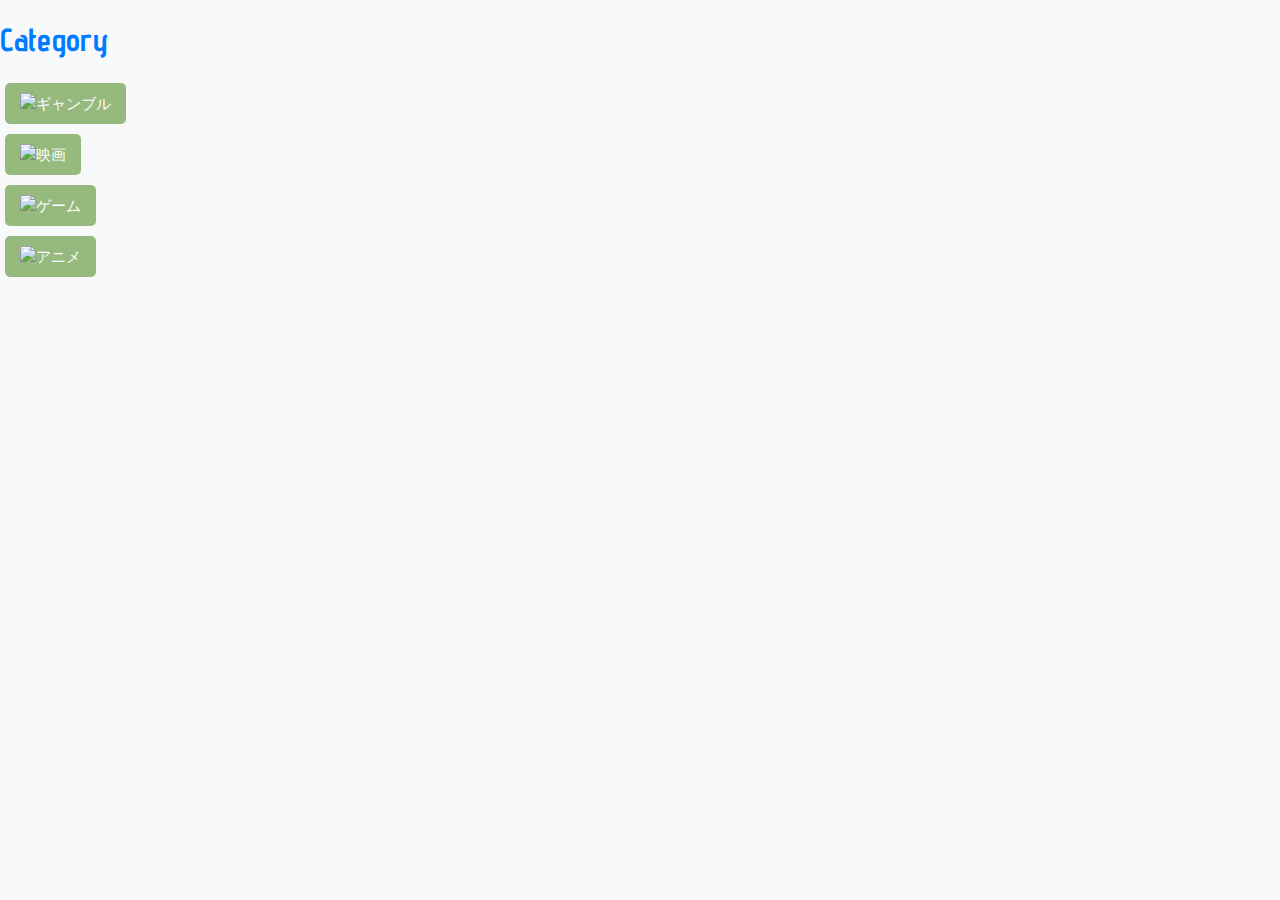
==== Hatakon/Programs/category.html @ 748f1a58 "a" ====
<!DOCTYPE html>
<html lang="ja">
<head>
    <meta charset="UTF-8">
    <title>項目一覧</title>
    <link rel="stylesheet" type="text/css" href="../assets/css/Category.css">
    <link rel="preconnect" href="https://fonts.googleapis.com">
    <link rel="preconnect" href="https://fonts.gstatic.com" crossorigin>
    <link href="https://fonts.googleapis.com/css2?family=Advent+Pro:ital,wght@0,100..900;1,100..900&display=swap" rel="stylesheet">
    <link href="https://fonts.googleapis.com/css2?family=Noto+Sans+JP:wght@100..900&display=swap" rel="stylesheet">
    <!--iconのリンク-->
    <link rel="stylesheet" href="https://fonts.googleapis.com/css2?family=Material+Symbols+Outlined:opsz,wght,FILL,GRAD@20..48,100..700,0..1,-50..200" />
    <link rel="icon" href="../assets/image/favicon.ico">
    <!--Bootstrap5のリンク-->
    <link href="https://cdn.jsdelivr.net/npm/bootstrap@5.3.0/dist/css/bootstrap.min.css" rel="stylesheet" integrity="sha384-9ndCyUaIbzAi2FUVXJi0CjmCapSmO7SnpJef0486qhLnuZ2cdeRhO02iuK6FUUVM" crossorigin="anonymous">

</head>
<body>
<h1>Category</h1>
<div class="container text-center">
    <div class="row">
      <div class="col-6">
        <button type=“button” onclick="location.href='choosecategory.html'"><img src="../assets/image/GOD.jpg">ギャンブル</button>
    </div>

    <div class="col-6">
      <button type=“button” onclick="location.href='choosecategory.html'"><img src="../assets/image/GOD.jpg">映画</button>
    </div>

    <div class="col-6">
      <button type=“button” onclick="location.href='choosecategory.html'"><img src="../assets/image/GOD.jpg">ゲーム</button>    
    </div>

    <div class="col-6">
      <button type=“button” onclick="location.href='choosecategory.html'"><img src="../assets/image/GOD.jpg">アニメ</button>    
    </div>

    <script src="https://cdn.jsdelivr.net/npm/bootstrap@5.3.0/dist/js/bootstrap.bundle.min.js" integrity="sha384-geWF76RCwLtnZ8qwWowPQNguL3RmwHVBC9FhGdlKrxdiJJigb/j/68SIy3Te4Bkz" crossorigin="anonymous"></script>
</body>
</html>
---- Hatakon/assets/css/Category.css ----
/* Category.css */

/* 全体のスタイル */
body {
  font-family: 'Noto Sans JP', sans-serif; /* ページ全体のフォントを 'Noto Sans JP' に設定し、フォールバックとして sans-serif を使用します。 */
  background-color: #f8f9fa; /* ページの背景色を薄いグレーに設定します。 */
  color: #333; /* 文字色を濃いグレーに設定します。 */
  margin: 0; /* ページ全体の余白をなくします。 */
  padding: 0; /* ページ全体のパディングをなくします。 */
}

h1 {
  font-family: 'Advent Pro', sans-serif; /* タイトルのフォントを 'Advent Pro' に設定し、フォールバックとして sans-serif を使用します。 */
  text-align: left; /* タイトルを中央揃えにします。 */
  margin: 20px 0; /* タイトルの上下に20pxの余白を設定します。 */
  color: #007bff; /* タイトルの文字色を青に設定します。 */
}

/* ボタンのスタイル */
  button {
    display: inline-block; /* ボタンを横並びにする */
    border: none; /* 枠線をなくす */
    border-radius: 5px; /* 角丸をつける */
    padding: 10px 15px; /* ボタンの内側の余白 */
    margin: 5px; /* ボタン同士の余白 */
    background-color: #96b97d; /* ボタンの背景色 */
    color: white; /* ボタンの文字色 */
    text-align: center; /* ボタンのテキストを中央揃えにする */
    text-decoration: none; /* テキストに下線をつけない */
    font-size: 15px; /* テキストのフォントサイズ */
    cursor: pointer; /* マウスポインタを変更する */
  }
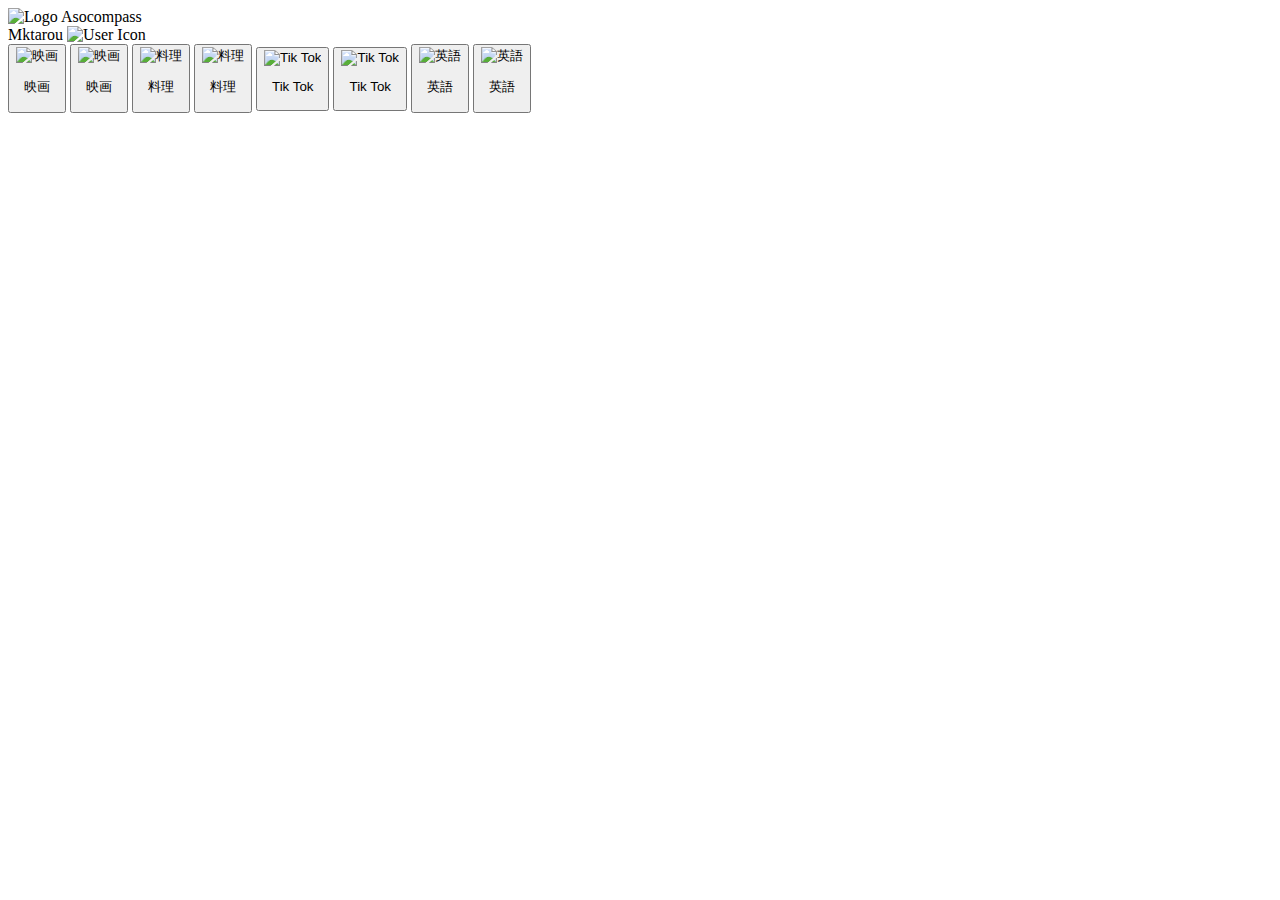
==== commit a6a80249: "Create category.html" ====
--- a/Hatakon/Programs/category.html
+++ b/Hatakon/Programs/category.html
@@ -1,40 +1,71 @@
 <!DOCTYPE html>
 <html lang="ja">
-<head>
-    <meta charset="UTF-8">
-    <title>項目一覧</title>
-    <link rel="stylesheet" type="text/css" href="../assets/css/Category.css">
-    <link rel="preconnect" href="https://fonts.googleapis.com">
-    <link rel="preconnect" href="https://fonts.gstatic.com" crossorigin>
-    <link href="https://fonts.googleapis.com/css2?family=Advent+Pro:ital,wght@0,100..900;1,100..900&display=swap" rel="stylesheet">
-    <link href="https://fonts.googleapis.com/css2?family=Noto+Sans+JP:wght@100..900&display=swap" rel="stylesheet">
-    <!--iconのリンク-->
-    <link rel="stylesheet" href="https://fonts.googleapis.com/css2?family=Material+Symbols+Outlined:opsz,wght,FILL,GRAD@20..48,100..700,0..1,-50..200" />
-    <link rel="icon" href="../assets/image/favicon.ico">
-    <!--Bootstrap5のリンク-->
-    <link href="https://cdn.jsdelivr.net/npm/bootstrap@5.3.0/dist/css/bootstrap.min.css" rel="stylesheet" integrity="sha384-9ndCyUaIbzAi2FUVXJi0CjmCapSmO7SnpJef0486qhLnuZ2cdeRhO02iuK6FUUVM" crossorigin="anonymous">
-
-</head>
-<body>
-<h1>Category</h1>
-<div class="container text-center">
-    <div class="row">
-      <div class="col-6">
-        <button type=“button” onclick="location.href='choosecategory.html'"><img src="../assets/image/GOD.jpg">ギャンブル</button>
-    </div>
-
-    <div class="col-6">
-      <button type=“button” onclick="location.href='choosecategory.html'"><img src="../assets/image/GOD.jpg">映画</button>
-    </div>
-
-    <div class="col-6">
-      <button type=“button” onclick="location.href='choosecategory.html'"><img src="../assets/image/GOD.jpg">ゲーム</button>    
-    </div>
-
-    <div class="col-6">
-      <button type=“button” onclick="location.href='choosecategory.html'"><img src="../assets/image/GOD.jpg">アニメ</button>    
-    </div>
-
-    <script src="https://cdn.jsdelivr.net/npm/bootstrap@5.3.0/dist/js/bootstrap.bundle.min.js" integrity="sha384-geWF76RCwLtnZ8qwWowPQNguL3RmwHVBC9FhGdlKrxdiJJigb/j/68SIy3Te4Bkz" crossorigin="anonymous"></script>
-</body>
-</html>
+    <head>
+        <meta charset="UTF-8">
+        <meta name="viewport" content="width=device-width, initial-scale=1.0">
+        <title>Asocompass-category</title>
+    
+        <!--fontのリンク-->
+        <link rel="preconnect" href="https://fonts.googleapis.com">
+        <link rel="preconnect" href="https://fonts.gstatic.com" crossorigin>
+        <link href="https://fonts.googleapis.com/css2?family=Advent+Pro:ital,wght@0,100..900;1,100..900&display=swap" rel="stylesheet">
+        <link href="https://fonts.googleapis.com/css2?family=Noto+Sans+JP:wght@100..900&display=swap" rel="stylesheet">
+        <!--iconのリンク-->
+        <link rel="stylesheet" href="https://fonts.googleapis.com/css2?family=Material+Symbols+Outlined:opsz,wght,FILL,GRAD@20..48,100..700,0..1,-50..200" />
+        <link rel="icon" href="../assets/image/favicon.ico">
+        <!--Bootstrap5のリンク-->
+        <link href="https://cdn.jsdelivr.net/npm/bootstrap@5.3.0/dist/css/bootstrap.min.css" rel="stylesheet" integrity="sha384-9ndCyUaIbzAi2FUVXJi0CjmCapSmO7SnpJef0486qhLnuZ2cdeRhO02iuK6FUUVM" crossorigin="anonymous">
+        <!--navbarのリンク-->
+        <!-- <?php require 'navbar.php'; ?> -->
+        <!--style.cssに書き加えて、cssのファイル名を変更してください-->
+        <link rel="stylesheet" href="../assets/css/category.css">
+    </head>
+    <body>
+        <div class="container">
+            <div class="header">
+                <div class="logo">
+                    <img src="logo.png" alt="Logo">
+                    <span>Asocompass</span>
+                </div>
+                <div class="user-info">
+                    <span>Mktarou</span>
+                    <img src="user-icon.png" alt="User Icon">
+                </div>
+            </div>
+            <div class="category">
+                <button>
+                    <img src="movie-icon.png" alt="映画">
+                    <p>映画</p>
+                </button>
+                <button>
+                    <img src="movie-icon.png" alt="映画">
+                    <p>映画</p>
+                </button>
+                <button>
+                    <img src="cooking-icon.png" alt="料理">
+                    <p>料理</p>
+                </button>
+                <button>
+                    <img src="cooking-icon.png" alt="料理">
+                    <p>料理</p>
+                </button>
+                <button>
+                    <img src="tiktok-icon.png" alt="Tik Tok">
+                    <p>Tik Tok</p>
+                </button>
+                <button>
+                    <img src="tiktok-icon.png" alt="Tik Tok">
+                    <p>Tik Tok</p>
+                </button>
+                <button>
+                    <img src="english-icon.png" alt="英語">
+                    <p>英語</p>
+                </button>
+                <button>
+                    <img src="english-icon.png" alt="英語">
+                    <p>英語</p>
+                </button>
+            </div>
+        </div>
+    </body>
+    </html>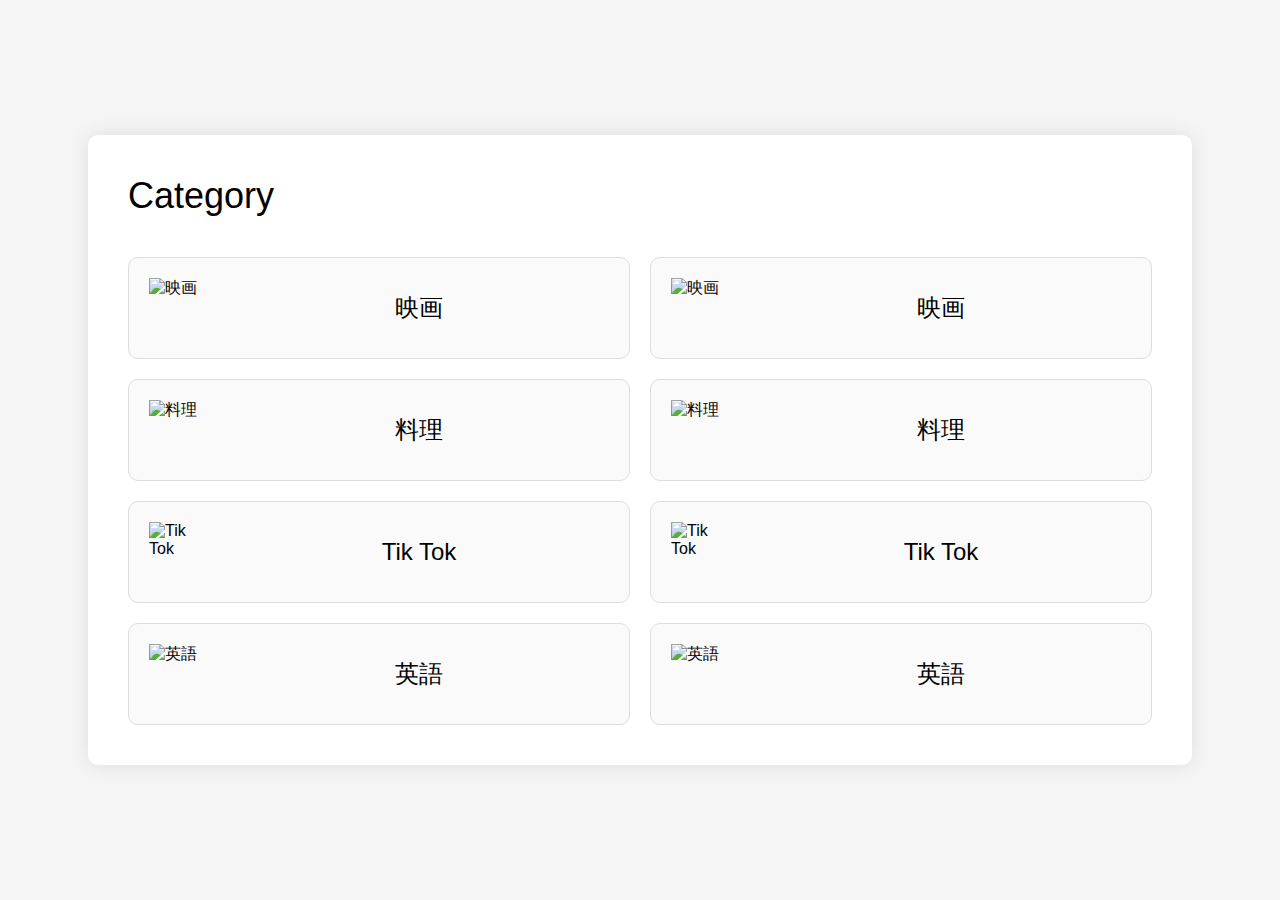
==== commit 7add8c7f: "b" ====
--- a/Hatakon/Programs/category.html
+++ b/Hatakon/Programs/category.html
@@ -1,71 +1,60 @@
 <!DOCTYPE html>
 <html lang="ja">
-    <head>
-        <meta charset="UTF-8">
-        <meta name="viewport" content="width=device-width, initial-scale=1.0">
-        <title>Asocompass-category</title>
-    
-        <!--fontのリンク-->
-        <link rel="preconnect" href="https://fonts.googleapis.com">
-        <link rel="preconnect" href="https://fonts.gstatic.com" crossorigin>
-        <link href="https://fonts.googleapis.com/css2?family=Advent+Pro:ital,wght@0,100..900;1,100..900&display=swap" rel="stylesheet">
-        <link href="https://fonts.googleapis.com/css2?family=Noto+Sans+JP:wght@100..900&display=swap" rel="stylesheet">
-        <!--iconのリンク-->
-        <link rel="stylesheet" href="https://fonts.googleapis.com/css2?family=Material+Symbols+Outlined:opsz,wght,FILL,GRAD@20..48,100..700,0..1,-50..200" />
-        <link rel="icon" href="../assets/image/favicon.ico">
-        <!--Bootstrap5のリンク-->
-        <link href="https://cdn.jsdelivr.net/npm/bootstrap@5.3.0/dist/css/bootstrap.min.css" rel="stylesheet" integrity="sha384-9ndCyUaIbzAi2FUVXJi0CjmCapSmO7SnpJef0486qhLnuZ2cdeRhO02iuK6FUUVM" crossorigin="anonymous">
-        <!--navbarのリンク-->
-        <!-- <?php require 'navbar.php'; ?> -->
-        <!--style.cssに書き加えて、cssのファイル名を変更してください-->
-        <link rel="stylesheet" href="../assets/css/category.css">
-    </head>
-    <body>
-        <div class="container">
-            <div class="header">
-                <div class="logo">
-                    <img src="logo.png" alt="Logo">
-                    <span>Asocompass</span>
-                </div>
-                <div class="user-info">
-                    <span>Mktarou</span>
-                    <img src="user-icon.png" alt="User Icon">
-                </div>
-            </div>
-            <div class="category">
-                <button>
-                    <img src="movie-icon.png" alt="映画">
-                    <p>映画</p>
-                </button>
-                <button>
-                    <img src="movie-icon.png" alt="映画">
-                    <p>映画</p>
-                </button>
-                <button>
-                    <img src="cooking-icon.png" alt="料理">
-                    <p>料理</p>
-                </button>
-                <button>
-                    <img src="cooking-icon.png" alt="料理">
-                    <p>料理</p>
-                </button>
-                <button>
-                    <img src="tiktok-icon.png" alt="Tik Tok">
-                    <p>Tik Tok</p>
-                </button>
-                <button>
-                    <img src="tiktok-icon.png" alt="Tik Tok">
-                    <p>Tik Tok</p>
-                </button>
-                <button>
-                    <img src="english-icon.png" alt="英語">
-                    <p>英語</p>
-                </button>
-                <button>
-                    <img src="english-icon.png" alt="英語">
-                    <p>英語</p>
-                </button>
-            </div>
+<head>
+    <meta charset="UTF-8">
+    <meta name="viewport" content="width=device-width, initial-scale=1.0">
+    <title>Category Page</title>
+    <link rel="stylesheet" href="../assets/css/Category.css">
+    <link rel="preconnect" href="https://fonts.googleapis.com">
+    <link rel="preconnect" href="https://fonts.gstatic.com" crossorigin>
+    <link href="https://fonts.googleapis.com/css2?family=Advent+Pro:ital,wght@0,100..900;1,100..900&display=swap" rel="stylesheet">
+    <link href="https://fonts.googleapis.com/css2?family=Noto+Sans+JP:wght@100..900&display=swap" rel="stylesheet">
+    <!--iconのリンク-->
+    <link rel="stylesheet" href="https://fonts.googleapis.com/css2?family=Material+Symbols+Outlined:opsz,wght,FILL,GRAD@20..48,100..700,0..1,-50..200" />
+    <link rel="icon" href="../assets/image/favicon.ico">
+    <!--Bootstrap5のリンク-->
+    <link href="https://cdn.jsdelivr.net/npm/bootstrap@5.3.0/dist/css/bootstrap.min.css" rel="stylesheet" integrity="sha384-9ndCyUaIbzAi2FUVXJi0CjmCapSmO7SnpJef0486qhLnuZ2cdeRhO02iuK6FUUVM" crossorigin="anonymous">
+
+</head>
+<body>
+  <body>
+    <div class="container">
+        <div class="category-title">Category</div>
+        <div class="grid">
+            <a href="movies.html" class="grid-item">
+                <img src="../assets/image/a.png" alt="映画">
+                <span>映画</span>
+            </a>
+            <a href="movies.html" class="grid-item">
+                <img src="image-movie.png" alt="映画">
+                <span>映画</span>
+            </a>
+            <a href="cooking.html" class="grid-item">
+                <img src="image-cooking.png" alt="料理">
+                <span>料理</span>
+            </a>
+            <a href="cooking.html" class="grid-item">
+                <img src="image-cooking.png" alt="料理">
+                <span>料理</span>
+            </a>
+            <a href="tiktok.html" class="grid-item">
+                <img src="image-tiktok.png" alt="Tik Tok">
+                <span>Tik Tok</span>
+            </a>
+            <a href="tiktok.html" class="grid-item">
+                <img src="image-tiktok.png" alt="Tik Tok">
+                <span>Tik Tok</span>
+            </a>
+            <a href="english.html" class="grid-item">
+                <img src="image-english.png" alt="英語">
+                <span>英語</span>
+            </a>
+            <a href="english.html" class="grid-item">
+                <img src="image-english.png" alt="英語">
+                <span>英語</span>
+            </a>
         </div>
-    </body>
-    </html>+    </div>
+    <script src="https://cdn.jsdelivr.net/npm/bootstrap@5.3.0/dist/js/bootstrap.bundle.min.js" integrity="sha384-geWF76RCwLtnZ8qwWowPQNguL3RmwHVBC9FhGdlKrxdiJJigb/j/68SIy3Te4Bkz" crossorigin="anonymous"></script>
+</body>
+</html>--- a/Hatakon/assets/css/Category.css
+++ b/Hatakon/assets/css/Category.css
@@ -0,0 +1,58 @@
+body {
+  font-family: Arial, sans-serif;
+  background-color: #f5f5f5;
+  display: flex;
+  justify-content: center;
+  align-items: center;
+  height: 100vh;
+  margin: 0;
+}
+
+.container {
+  background-color: #fff;
+  padding: 40px;
+  border-radius: 10px;
+  box-shadow: 0 0 20px rgba(0, 0, 0, 0.1);
+  width: 80%;
+  max-width: 1200px;
+}
+
+.category-title {
+  text-align: left;
+  font-size: 36px;
+  margin-bottom: 40px;
+}
+
+.grid {
+  display: grid;
+  grid-template-columns: repeat(2, 1fr);
+  gap: 20px;
+}
+
+.grid-item {
+  display: flex;
+  align-items: center;
+  padding: 20px;
+  border: 1px solid #ddd;
+  border-radius: 10px;
+  background-color: #fafafa;
+  transition: background-color 0.3s ease;
+  text-decoration: none;
+  color: inherit;
+}
+
+.grid-item:hover {
+  background-color: #e0e0e0;
+}
+
+.grid-item img {
+  width: 60px;
+  height: 60px;
+  margin-right: 20px;
+}
+
+.grid-item span {
+  flex-grow: 1;
+  text-align: center;
+  font-size: 24px;
+}
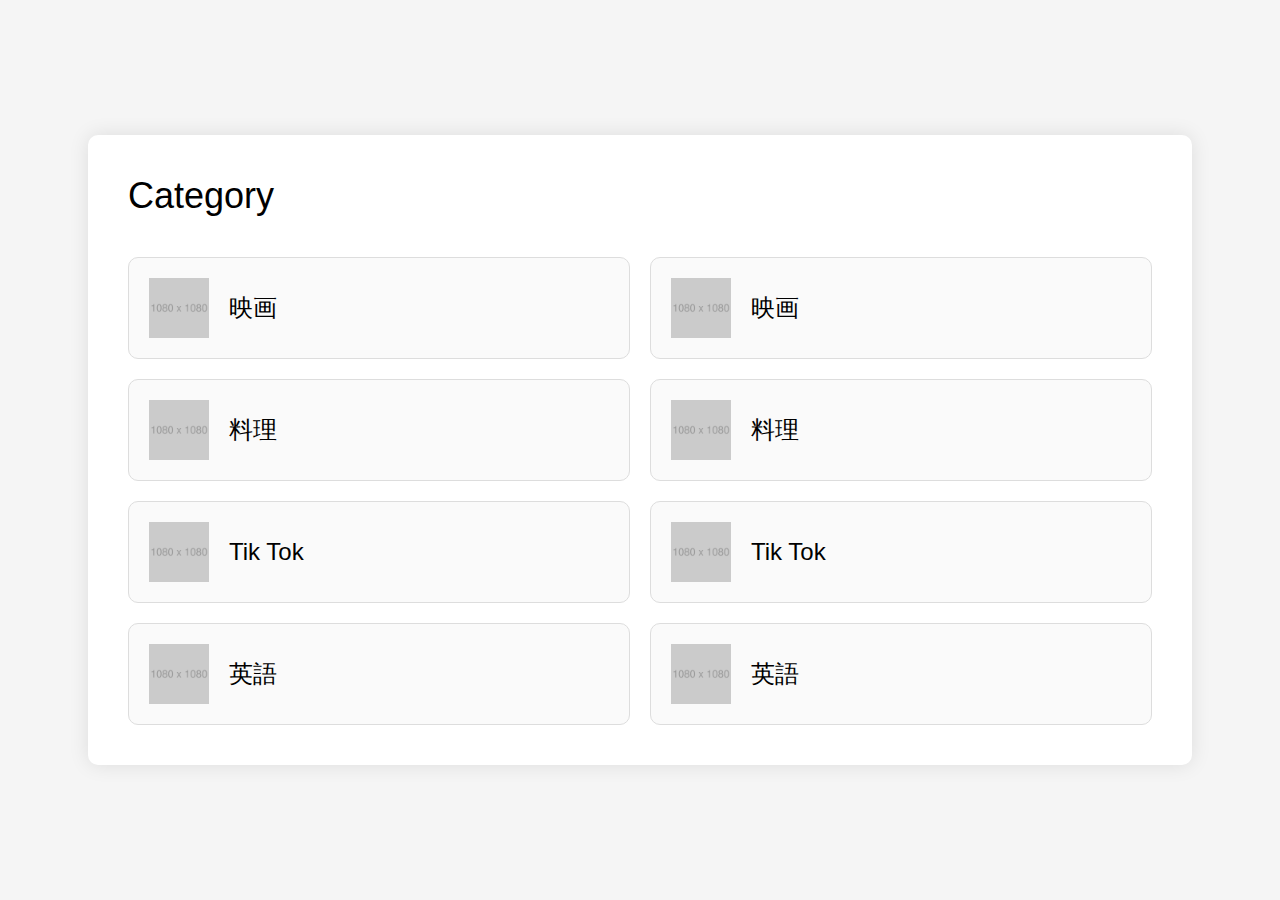
==== commit 4840c8b7: "かてごりー" ====
--- a/Hatakon/Programs/category.html
+++ b/Hatakon/Programs/category.html
@@ -26,31 +26,31 @@
                 <span>映画</span>
             </a>
             <a href="movies.html" class="grid-item">
-                <img src="image-movie.png" alt="映画">
+                <img src="../assets/image/a.png" alt="映画">
                 <span>映画</span>
             </a>
             <a href="cooking.html" class="grid-item">
-                <img src="image-cooking.png" alt="料理">
+                <img src="../assets/image/a.png" alt="料理">
                 <span>料理</span>
             </a>
             <a href="cooking.html" class="grid-item">
-                <img src="image-cooking.png" alt="料理">
+                <img src="../assets/image/a.png"alt="料理">
                 <span>料理</span>
             </a>
             <a href="tiktok.html" class="grid-item">
-                <img src="image-tiktok.png" alt="Tik Tok">
+                <img src="../assets/image/a.png" alt="Tik Tok">
                 <span>Tik Tok</span>
             </a>
             <a href="tiktok.html" class="grid-item">
-                <img src="image-tiktok.png" alt="Tik Tok">
+                <img src="../assets/image/a.png" alt="Tik Tok">
                 <span>Tik Tok</span>
             </a>
             <a href="english.html" class="grid-item">
-                <img src="image-english.png" alt="英語">
+                <img src="../assets/image/a.png" alt="英語">
                 <span>英語</span>
             </a>
             <a href="english.html" class="grid-item">
-                <img src="image-english.png" alt="英語">
+                <img src="../assets/image/a.png" alt="英語">
                 <span>英語</span>
             </a>
         </div>
--- a/Hatakon/assets/css/Category.css
+++ b/Hatakon/assets/css/Category.css
@@ -53,6 +53,6 @@
 
 .grid-item span {
   flex-grow: 1;
-  text-align: center;
+  text-align: left;
   font-size: 24px;
 }
